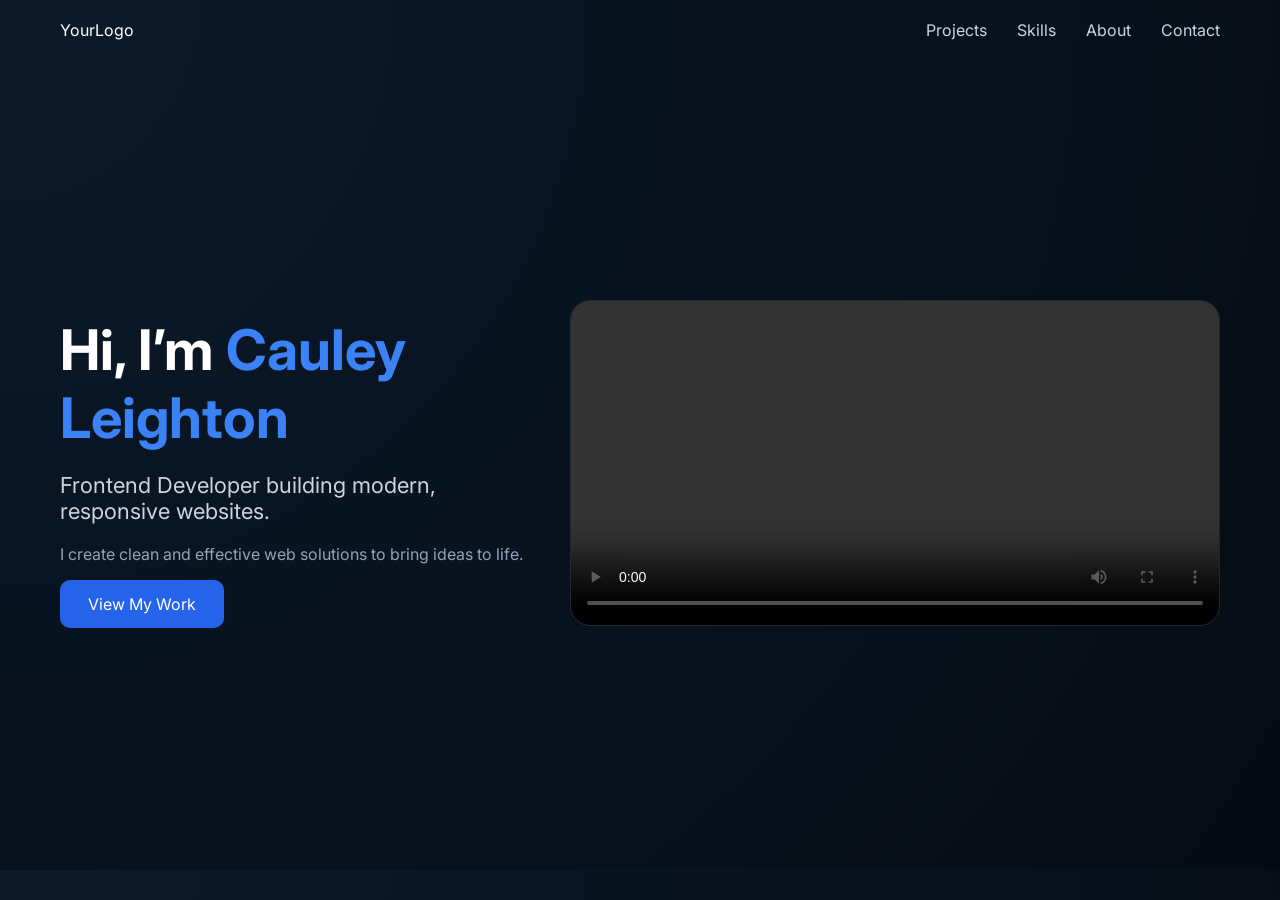
==== index.html @ 6ce359b1 "Add skills, projects, and contact pages" ====
﻿<!DOCTYPE html>
<html lang="en">
<head>
  <meta charset="UTF-8">
  <title>Your Name | Developer</title>
  <link rel="stylesheet" href="style.css">

  <!-- Google Font -->
  <link href="https://fonts.googleapis.com/css2?family=Inter:wght@300;400;600;700&display=swap" rel="stylesheet">
</head>
<body>

  <!-- NAVBAR -->
  <nav class="navbar">
    <div class="logo">YourLogo</div>

    <ul class="nav-links">
      <li><a href="projects.html">Projects</a></li>
      <li><a href="skills.html">Skills</a></li>
      <li><a href="about.html">About</a></li>
      <li><a href="contact.html">Contact</a></li>
    </ul>
  </nav>

  <!-- HERO -->
  <section class="hero">

    <div class="hero-text">
      <h1>Hi, I’m <span>Cauley Leighton</span></h1>

      <h2>Frontend Developer building modern,<br>responsive websites.</h2>

      <p>
        I create clean and effective web solutions to bring ideas to life.
      </p>

      <a href="projects.html" class="cta-btn">View My Work</a>
    </div>

    <div class="hero-video">
      <video src="Cl web dev.mp4" alt="video introducing cl web development" controls>
        Your browser does not support the video tag.
      </video>
    </div>

  </section>

</body>
</html>
---- style.css ----
* {
  margin: 0;
  padding: 0;
  box-sizing: border-box;
  font-family: 'Inter', sans-serif;
}

body {
  background: radial-gradient(circle at top left, #0b1a2a, #050b14);
  color: white;
}

/* NAVBAR */
.navbar {
  display: flex;
  justify-content: space-between;
  align-items: center;
  padding: 20px 60px;
}

.logo img {
  width: 150px;
  height: auto;
  border-radius: 50%;

}

.nav-links {
  list-style: none;
  display: flex;
  gap: 30px;
}

.nav-links a {
  color: #cbd5e1;
  text-decoration: none;
  transition: 0.3s;
}

.nav-links a:hover {
  color: rgb(255, 0, 0);
  text-decoration: underline;
  font-size: larger;
}



/* HERO */
.hero {
  display: flex;
  align-items: center;
  justify-content: space-between;
  padding: 80px 60px;
  min-height: 90vh;
}

.hero-text {
  max-width: 550px;
}

.hero-text h1 {
  font-size: 56px;
  margin-bottom: 20px;
}

.hero-text span {
  color: #3b82f6;
}

.hero-text h2 {
  font-size: 22px;
  font-weight: 400;
  color: #cbd5e1;
  margin-bottom: 20px;
}

.hero-text p {
  color: #94a3b8;
  margin-bottom: 30px;
}

.cta-btn {
  background: #2563eb;
  padding: 14px 28px;
  border-radius: 10px;
  text-decoration: none;
  color: white;
  transition: 0.3s;
}

.cta-btn:hover {
  background: #1d4ed8;
}

/* IMAGE */
.hero-video video {
  width: 650px;
  border-radius: 20px;
  border: 1px solid rgba(255,255,255,0.1);
}
/* Skills Page */
.skills-section {
  padding: 80px 60px;
  background: #111;
}

.skills-container {
  display: grid;
  grid-template-columns: repeat(auto-fit, minmax(280px, 1fr));
  gap: 30px;
}

.skill-card {
  background: #1a1a1a;
  padding: 30px;
  border-radius: 15px;
  box-shadow: 0 0 20px rgba(59,130,246,0.2);
  transition: transform 0.3s, box-shadow 0.3s;
}

.skill-card:hover {
  transform: translateY(-10px);
  box-shadow: 0 0 30px rgba(59,130,246,0.5);
}

.skill-card h3 {
  margin-bottom: 15px;
  color: #3b82f6;
  font-size: 20px;
}

.skill-card p, .skill-card ul {
  color: #cbd5e1;
  font-size: 14px;
  line-height: 1.6;
}

.skill-card ul {
  list-style: disc inside;
  padding-left: 0;
}
/* Contact Page */
.contact-section {
  padding: 80px 60px;
  background: #111;
  display: flex;
  justify-content: center;
}

.contact-container {
  max-width: 600px;
  width: 100%;
}

#contact-form {
  display: flex;
  flex-direction: column;
  gap: 15px;
}

#contact-form label {
  color: #3b82f6;
  font-weight: 600;
}

#contact-form input,
#contact-form textarea {
  padding: 12px;
  border-radius: 10px;
  border: none;
  outline: none;
  background: #1a1a1a;
  color: #fff;
}

#contact-form input::placeholder,
#contact-form textarea::placeholder {
  color: #94a3b8;
}

#contact-form button {
  padding: 14px;
  background: #3b82f6;
  border: none;
  border-radius: 10px;
  color: white;
  font-weight: 600;
  cursor: pointer;
  transition: 0.3s;
}

#contact-form button:hover {
  background: #2563eb;
}
/* Projects Page */
.projects-section {
  padding: 80px 60px;
  background: #111;
}

.projects-container {
  display: grid;
  grid-template-columns: repeat(auto-fit, minmax(300px, 1fr));
  gap: 30px;
}

.project-card {
  background: #1a1a1a;
  border-radius: 15px;
  overflow: hidden;
  box-shadow: 0 0 20px rgba(59,130,246,0.2);
  transition: transform 0.3s, box-shadow 0.3s;
}

.project-card:hover {
  transform: translateY(-10px);
  box-shadow: 0 0 30px rgba(59,130,246,0.5);
}

.project-card img {
  width: 100%;
  height: 180px;
  object-fit: cover;
}

.project-info {
  padding: 20px;
}

.project-info h3 {
  color: #3b82f6;
  margin-bottom: 10px;
}

.project-info p {
  color: #cbd5e1;
  font-size: 14px;
  margin-bottom: 15px;
}

.project-info a {
  display: inline-block;
  margin-right: 10px;
  padding: 8px 12px;
  background: #3b82f6;
  color: white;
  border-radius: 8px;
  font-size: 13px;
  transition: 0.3s;
  text-decoration: none;
}

.project-info a:hover {
  background: #2563eb;
}
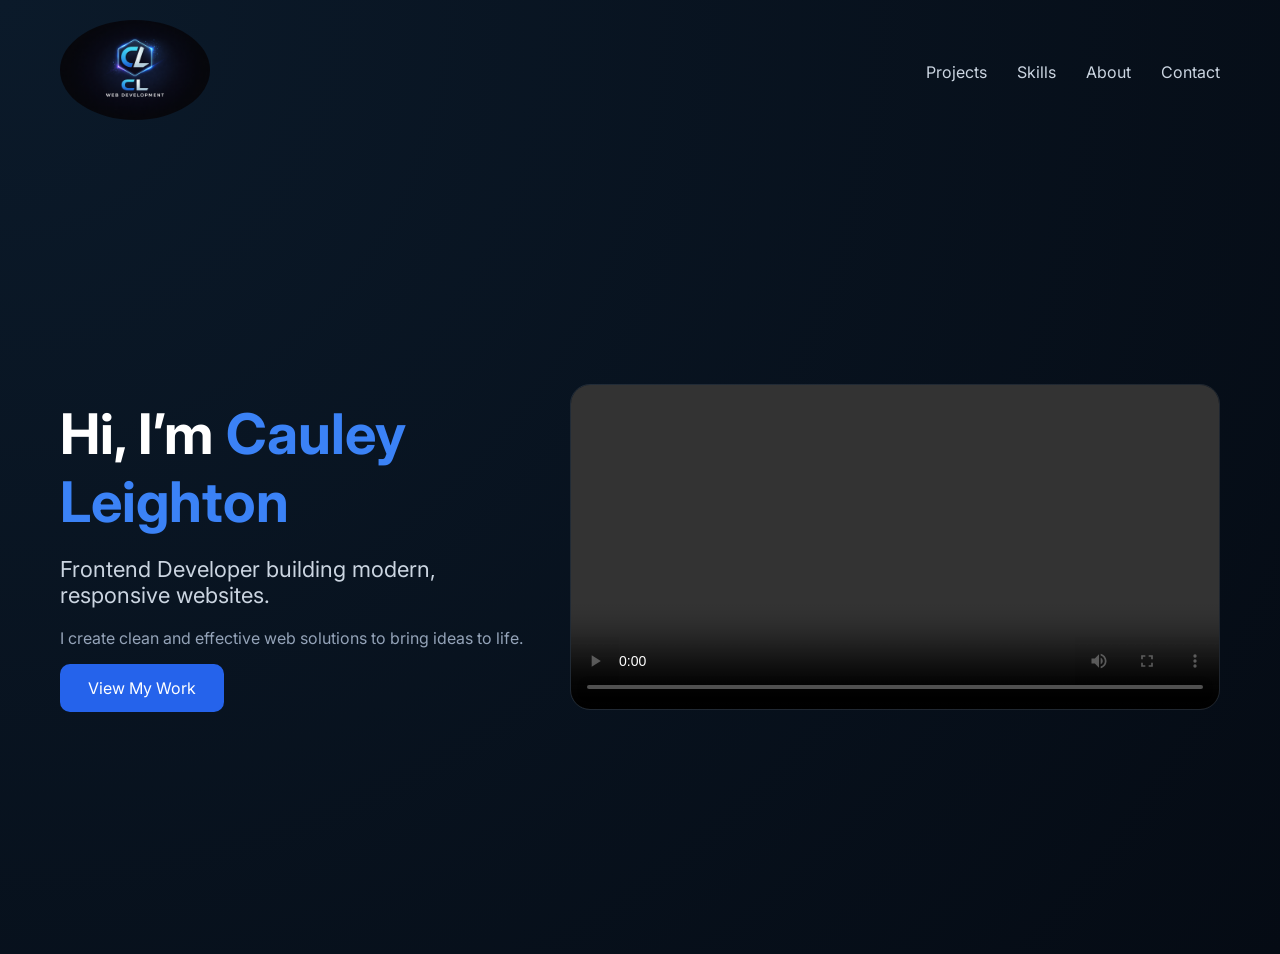
==== commit 50e48da4: "Add skills, projects, and contact pages" ====
--- a/index.html
+++ b/index.html
@@ -12,7 +12,7 @@
 
   <!-- NAVBAR -->
   <nav class="navbar">
-    <div class="logo">YourLogo</div>
+    <div class="logo"><img src="logo.jpg" alt="Logo"></div>
 
     <ul class="nav-links">
       <li><a href="projects.html">Projects</a></li>
@@ -38,7 +38,7 @@
     </div>
 
     <div class="hero-video">
-      <video src="Cl web dev.mp4" alt="video introducing cl web development" controls>
+      <video src="videos/CL web dev.mp4" alt="video introducing cl web development" controls>
         Your browser does not support the video tag.
       </video>
     </div>
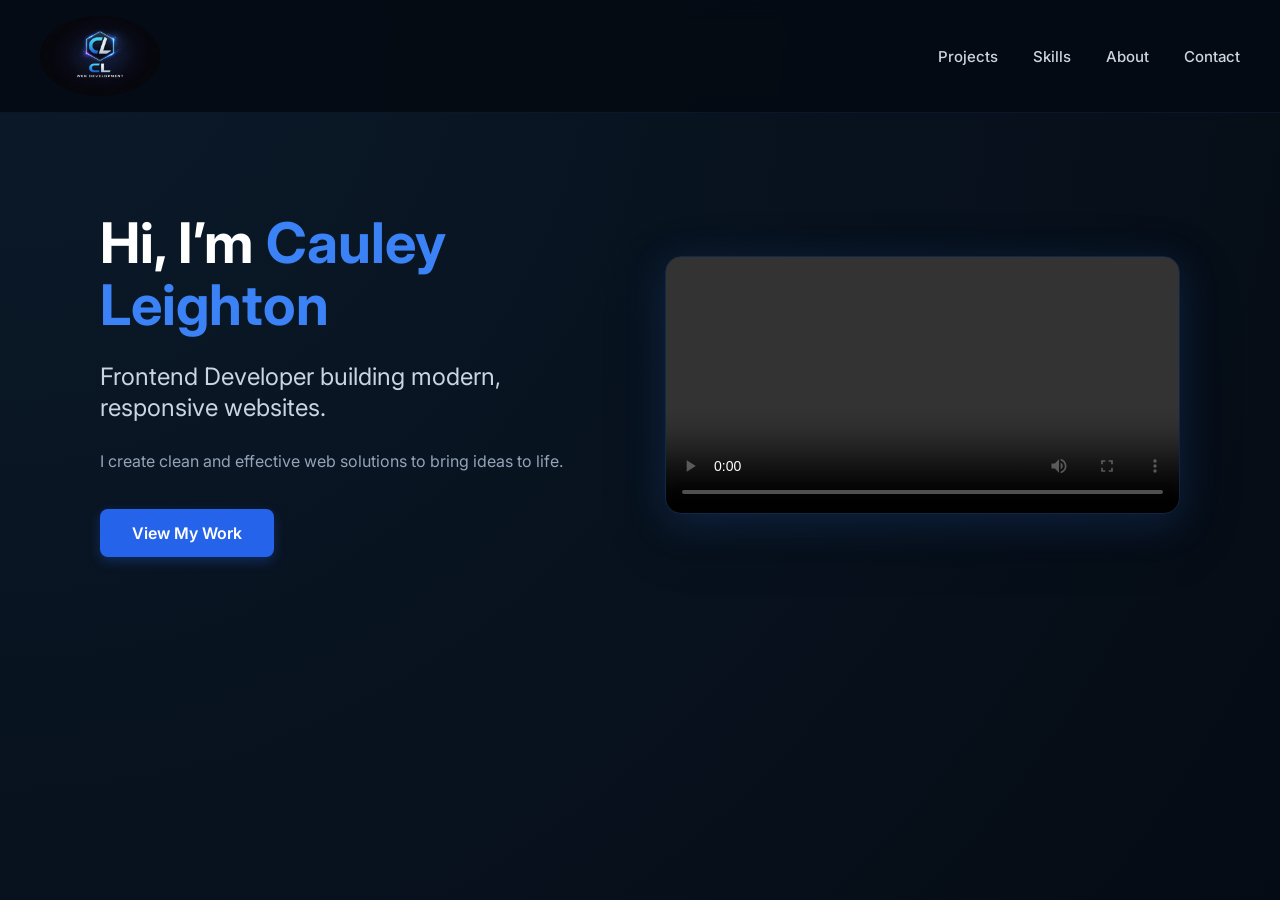
==== commit ba48faf3: "Initial commit" ====
--- a/index.html
+++ b/index.html
@@ -2,6 +2,7 @@
 <html lang="en">
 <head>
   <meta charset="UTF-8">
+  <meta name="viewport" content="width=device-width, initial-scale=1.0">
   <title>Your Name | Developer</title>
   <link rel="stylesheet" href="style.css">
 
--- a/style.css
+++ b/style.css
@@ -5,9 +5,27 @@
   font-family: 'Inter', sans-serif;
 }
 
+html, body {
+  width: 100%;
+  height: 100%;
+  margin: 0;
+  padding: 0;
+  overflow-x: hidden;
+}
+
 body {
+  min-width: 0;
   background: radial-gradient(circle at top left, #0b1a2a, #050b14);
   color: white;
+  display: flex;
+  flex-direction: column;
+}
+
+img, video, iframe, object, embed {
+  max-width: 100%;
+  width: 100%;
+  height: auto;
+  display: block;
 }
 
 /* NAVBAR */
@@ -15,32 +33,59 @@
   display: flex;
   justify-content: space-between;
   align-items: center;
-  padding: 20px 60px;
+  padding: 16px 40px;
+  position: sticky;
+  top: 0;
+  background: rgba(5, 11, 20, 0.95);
+  backdrop-filter: blur(10px);
+  border-bottom: 1px solid rgba(59, 130, 246, 0.1);
+  z-index: 100;
+  transition: all 0.3s ease;
 }
 
 .logo img {
-  width: 150px;
+  width: 120px;
   height: auto;
   border-radius: 50%;
-
+  transition: transform 0.3s ease, box-shadow 0.3s ease;
+}
+
+.logo img:hover {
+  transform: scale(1.05);
 }
 
 .nav-links {
   list-style: none;
   display: flex;
-  gap: 30px;
+  gap: 35px;
 }
 
 .nav-links a {
   color: #cbd5e1;
   text-decoration: none;
-  transition: 0.3s;
+  transition: all 0.3s ease;
+  font-size: 15px;
+  font-weight: 500;
+  position: relative;
 }
 
 .nav-links a:hover {
-  color: rgb(255, 0, 0);
-  text-decoration: underline;
-  font-size: larger;
+  color: #60a5fa;
+}
+
+.nav-links a::after {
+  content: '';
+  position: absolute;
+  bottom: -5px;
+  left: 0;
+  width: 0;
+  height: 2px;
+  background: #3b82f6;
+  transition: width 0.3s ease;
+}
+
+.nav-links a:hover::after {
+  width: 100%;
 }
 
 
@@ -50,17 +95,20 @@
   display: flex;
   align-items: center;
   justify-content: space-between;
-  padding: 80px 60px;
-  min-height: 90vh;
+  padding: 100px 60px;
+  min-height: auto;
+  gap: 50px;
 }
 
 .hero-text {
   max-width: 550px;
+  flex: 1;
 }
 
 .hero-text h1 {
   font-size: 56px;
-  margin-bottom: 20px;
+  margin-bottom: 25px;
+  line-height: 1.1;
 }
 
 .hero-text span {
@@ -68,35 +116,58 @@
 }
 
 .hero-text h2 {
-  font-size: 22px;
+  font-size: 24px;
   font-weight: 400;
   color: #cbd5e1;
-  margin-bottom: 20px;
+  margin-bottom: 25px;
+  line-height: 1.3;
 }
 
 .hero-text p {
   color: #94a3b8;
-  margin-bottom: 30px;
+  margin-bottom: 35px;
+  font-size: 16px;
+  line-height: 1.6;
 }
 
 .cta-btn {
   background: #2563eb;
-  padding: 14px 28px;
-  border-radius: 10px;
+  padding: 14px 32px;
+  border-radius: 8px;
   text-decoration: none;
   color: white;
-  transition: 0.3s;
+  transition: all 0.3s ease;
+  font-size: 16px;
+  font-weight: 600;
+  display: inline-block;
+  border: none;
+  cursor: pointer;
+  box-shadow: 0 4px 12px rgba(37, 99, 235, 0.3);
 }
 
 .cta-btn:hover {
   background: #1d4ed8;
-}
-
-/* IMAGE */
+  transform: translateY(-3px);
+  box-shadow: 0 6px 20px rgba(37, 99, 235, 0.4);
+}
+
+/* VIDEO */
+.hero-video {
+  flex: 1;
+}
+
 .hero-video video {
-  width: 650px;
-  border-radius: 20px;
-  border: 1px solid rgba(255,255,255,0.1);
+  width: 100%;
+  max-width: 600px;
+  border-radius: 16px;
+  border: 1px solid rgba(59, 130, 246, 0.2);
+  box-shadow: 0 10px 40px rgba(59, 130, 246, 0.2), 0 20px 60px rgba(0, 0, 0, 0.3);
+  transition: all 0.3s ease;
+}
+
+.hero-video video:hover {
+  box-shadow: 0 15px 50px rgba(59, 130, 246, 0.3), 0 25px 70px rgba(0, 0, 0, 0.4);
+  border-color: rgba(59, 130, 246, 0.4);
 }
 /* Skills Page */
 .skills-section {
@@ -139,38 +210,73 @@
   list-style: disc inside;
   padding-left: 0;
 }
+/* Global max-width for all pages */
+.container,
+.contact-container,
+.projects-container,
+.skills-container,
+.hero,
+.hero-container,
+.nav-container {
+  max-width: 1200px;
+  margin: 0 auto;
+  width: 100%;
+  box-sizing: border-box;
+}
+
 /* Contact Page */
 .contact-section {
   padding: 80px 60px;
   background: #111;
   display: flex;
   justify-content: center;
+  align-items: flex-start;
 }
 
 .contact-container {
-  max-width: 600px;
+  max-width: 1200px;
   width: 100%;
+}
+
+.contact-section h2 {
+  font-size: 32px;
+  margin-bottom: 30px;
+  color: white;
+  text-align: center;
 }
 
 #contact-form {
   display: flex;
   flex-direction: column;
-  gap: 15px;
+  gap: 20px;
 }
 
 #contact-form label {
   color: #3b82f6;
   font-weight: 600;
+  font-size: 14px;
+  margin-bottom: 6px;
+  display: block;
 }
 
 #contact-form input,
 #contact-form textarea {
-  padding: 12px;
+  padding: 14px;
   border-radius: 10px;
-  border: none;
+  border: 1px solid #334155;
   outline: none;
   background: #1a1a1a;
   color: #fff;
+  font-family: 'Inter', sans-serif;
+  font-size: 15px;
+  transition: all 0.3s ease;
+}
+
+#contact-form input:focus,
+#contact-form textarea:focus {
+  border-color: #3b82f6;
+  box-shadow: 0 0 0 3px rgba(59, 130, 246, 0.1);
+  background: #0f172a;
 }
 
 #contact-form input::placeholder,
@@ -179,18 +285,57 @@
 }
 
 #contact-form button {
-  padding: 14px;
-  background: #3b82f6;
+  padding: 14px 24px;
+  background: linear-gradient(135deg, #3b82f6, #2563eb);
   border: none;
   border-radius: 10px;
   color: white;
   font-weight: 600;
   cursor: pointer;
-  transition: 0.3s;
+  transition: all 0.3s ease;
+  font-size: 16px;
+  margin-top: 10px;
+  box-shadow: 0 4px 12px rgba(59, 130, 246, 0.3);
 }
 
 #contact-form button:hover {
-  background: #2563eb;
+  background: linear-gradient(135deg, #2563eb, #1d4ed8);
+  transform: translateY(-2px);
+  box-shadow: 0 6px 20px rgba(59, 130, 246, 0.4);
+}
+
+#contact-form button:active {
+  transform: translateY(0);
+}
+
+.form-note {
+  text-align: center;
+  color: #94a3b8;
+  font-size: 14px;
+  margin-top: 20px;
+}
+/* Contact details styling */
+#contdet {
+  margin-top: 20px;
+  color: #cbd5e1;
+  font-size: 14px;
+  text-align: center;
+
+  /* Flex styling for horizontal layout on large screens */
+  display: block;
+  justify-content: center;
+  gap: 15px;
+  flex-wrap: wrap; /* allows items to wrap on smaller screens */
+}
+
+#contdet a {
+  color: #3b82f6; /* make links blue */
+  text-decoration: none;
+  transition: color 0.3s;
+}
+
+#contdet a:hover {
+  color: #60a5fa; /* lighter blue on hover */
 }
 /* Projects Page */
 .projects-section {
@@ -252,4 +397,384 @@
 
 .project-info a:hover {
   background: #2563eb;
+}
+
+/* ================================
+   TABLET (max-width: 900px)
+================================ */
+@media (max-width: 900px) {
+
+  /* NAVBAR */
+  .navbar {
+    padding: 14px 24px;
+    flex-wrap: wrap;
+    gap: 1rem;
+  }
+
+  .logo img {
+    width: 95px;
+  }
+
+  .nav-links {
+    gap: 20px;
+    flex-wrap: wrap;
+    justify-content: center;
+  }
+
+  .nav-links a {
+    font-size: 14px;
+  }
+
+  /* HERO */
+  .hero {
+    padding: 70px 30px;
+    gap: 40px;
+    flex-wrap: wrap;
+  }
+
+  .hero-text h1 {
+    font-size: 44px;
+  }
+
+  .hero-text h2 {
+    font-size: 20px;
+  }
+
+  .hero-video {
+    flex: 0 1 100%;
+  }
+
+  /* PROJECTS */
+  .projects-section,
+  .skills-section,
+  .contact-section {
+    padding: 60px 30px;
+  }
+
+  .project-card img {
+    height: 150px;
+  }
+}
+
+
+/* ================================
+   MOBILE (max-width: 600px)
+================================ */
+@media (max-width: 600px) {
+
+  /* NAVBAR */
+  .navbar {
+    padding: 16px 18px;
+    flex-direction: column;
+    gap: 14px;
+    position: relative;
+    background: rgba(5, 11, 20, 0.98);
+  }
+
+  .logo {
+    width: 100%;
+    display: flex;
+    justify-content: center;
+    margin-bottom: 8px;
+  }
+
+  .nav-links {
+    gap: 16px;
+    flex-wrap: wrap;
+    justify-content: center;
+    width: 100%;
+  }
+
+  .nav-links a {
+    font-size: 13px;
+    font-weight: 500;
+    transition: 0.3s ease;
+  }
+
+  .nav-links a:hover {
+    color: #60a5fa;
+  }
+
+  .logo img {
+    width: 70px;
+  }
+
+  /* HERO */
+  .hero {
+    flex-direction: column;
+    padding: 60px 20px 40px;
+    text-align: center;
+    gap: 40px;
+    min-height: auto;
+    height: auto;
+    align-items: center;
+    justify-content: center;
+    width: 100%;
+  }
+
+  .hero-text {
+    max-width: 100%;
+    width: 100%;
+    display: flex;
+    flex-direction: column;
+    align-items: center;
+    flex: 1;
+  }
+
+  .hero-text h1 {
+    font-size: 36px;
+    margin-bottom: 16px;
+  }
+
+  .hero-text h2 {
+    font-size: 18px;
+    margin-bottom: 20px;
+  }
+
+  .hero-text p {
+    font-size: 15px;
+    margin-bottom: 24px;
+    max-width: 100%;
+  }
+
+  .hero-video {
+    width: 100%;
+    display: flex;
+    justify-content: center;
+    align-items: center;
+    flex: 1;
+  }
+
+  .hero-video video {
+    max-width: 100%;
+    width: 100%;
+    height: auto;
+    border-radius: 12px;
+    box-shadow: 0 8px 24px rgba(0, 0, 0, 0.4);
+  }
+
+  .hero-text h1 {
+    font-size: 32px;
+  }
+
+  .hero-text h2 {
+    font-size: 18px;
+  }
+
+  .hero-text p {
+    font-size: 15px;
+  }
+
+  .cta-btn {
+    padding: 12px 24px;
+    font-size: 15px;
+  }
+
+  /* PROJECTS */
+  .projects-section,
+  .skills-section,
+  .contact-section {
+    padding: 40px 20px;
+  }
+
+  .contact-container {
+    max-width: 100%;
+  }
+
+  .contact-section h2 {
+    font-size: 24px;
+    margin-bottom: 20px;
+  }
+
+  #contact-form {
+    gap: 14px;
+  }
+
+  #contact-form label {
+    font-size: 13px;
+  }
+
+  #contact-form input,
+  #contact-form textarea {
+    font-size: 14px;
+    padding: 11px;
+  }
+
+  #contact-form button {
+    padding: 11px;
+    font-size: 14px;
+  }
+
+  #contdet {
+    display: flex;
+    flex-direction: column;
+    gap: 8px;
+    font-size: 13px;
+  }
+
+  .projects-container {
+    grid-template-columns: 1fr;
+    gap: 20px;
+  }
+
+  .project-card img {
+    height: 160px;
+  }
+
+  /* SKILLS */
+  .skills-container {
+    grid-template-columns: 1fr;
+  }
+
+  .skill-card {
+    padding: 20px;
+  }
+
+  .skill-card h3 {
+    font-size: 18px;
+  }
+
+  /* CONTACT */
+  .contact-container {
+    padding: 0 10px;
+  }
+
+  #contact-form input,
+  #contact-form textarea {
+    font-size: 15px;
+    padding: 12px;
+  }
+
+  #contact-form button {
+    padding: 12px;
+    font-size: 15px;
+  }
+
+  #contdet {
+    display: flex;
+    flex-direction: column;
+    gap: 10px;
+  }
+}
+
+/* ================================
+   SMALL MOBILE (max-width: 400px)
+================================ */
+@media (max-width: 400px) {
+
+  /* NAVBAR */
+  .navbar {
+    padding: 10px 12px;
+    gap: 8px;
+  }
+
+  .logo img {
+    width: 60px;
+  }
+
+  .nav-links {
+    gap: 8px;
+  }
+
+  .nav-links a {
+    font-size: 12px;
+  }
+
+  /* HERO */
+  .hero {
+    padding: 30px 15px 20px;
+    gap: 20px;
+  }
+
+  .hero-text h1 {
+    font-size: 24px;
+    margin-bottom: 15px;
+  }
+
+  .hero-text h2 {
+    font-size: 16px;
+    margin-bottom: 15px;
+  }
+
+  .hero-text p {
+    font-size: 14px;
+  }
+
+  .cta-btn {
+    padding: 10px 20px;
+    font-size: 14px;
+    width: 100%;
+    text-align: center;
+  }
+
+  /* PROJECTS */
+  .projects-section,
+  .skills-section,
+  .contact-section {
+    padding: 30px 15px;
+  }
+
+  .projects-container {
+    gap: 15px;
+  }
+
+  .project-card img {
+    height: 140px;
+  }
+
+  .project-info {
+    padding: 15px;
+  }
+
+  .project-info h3 {
+    font-size: 1.1rem;
+  }
+
+  /* SKILLS */
+  .skill-card {
+    padding: 15px;
+  }
+
+  .skill-card h3 {
+    font-size: 16px;
+    margin-bottom: 12px;
+  }
+
+  .skill-card p, .skill-card ul {
+    font-size: 13px;
+  }
+
+  /* CONTACT */
+  .contact-container {
+    max-width: 100%;
+    padding: 0 5px;
+  }
+
+  #contact-form {
+    gap: 12px;
+  }
+
+  #contact-form input,
+  #contact-form textarea {
+    font-size: 14px;
+    padding: 10px;
+  }
+
+  #contact-form label {
+    font-size: 14px;
+  }
+
+  #contact-form button {
+    padding: 10px;
+    font-size: 14px;
+  }
+
+  #contdet {
+    gap: 8px;
+    font-size: 13px;
+  }
+
+  #contdet a {
+    padding: 2px 4px;
+  }
 }
